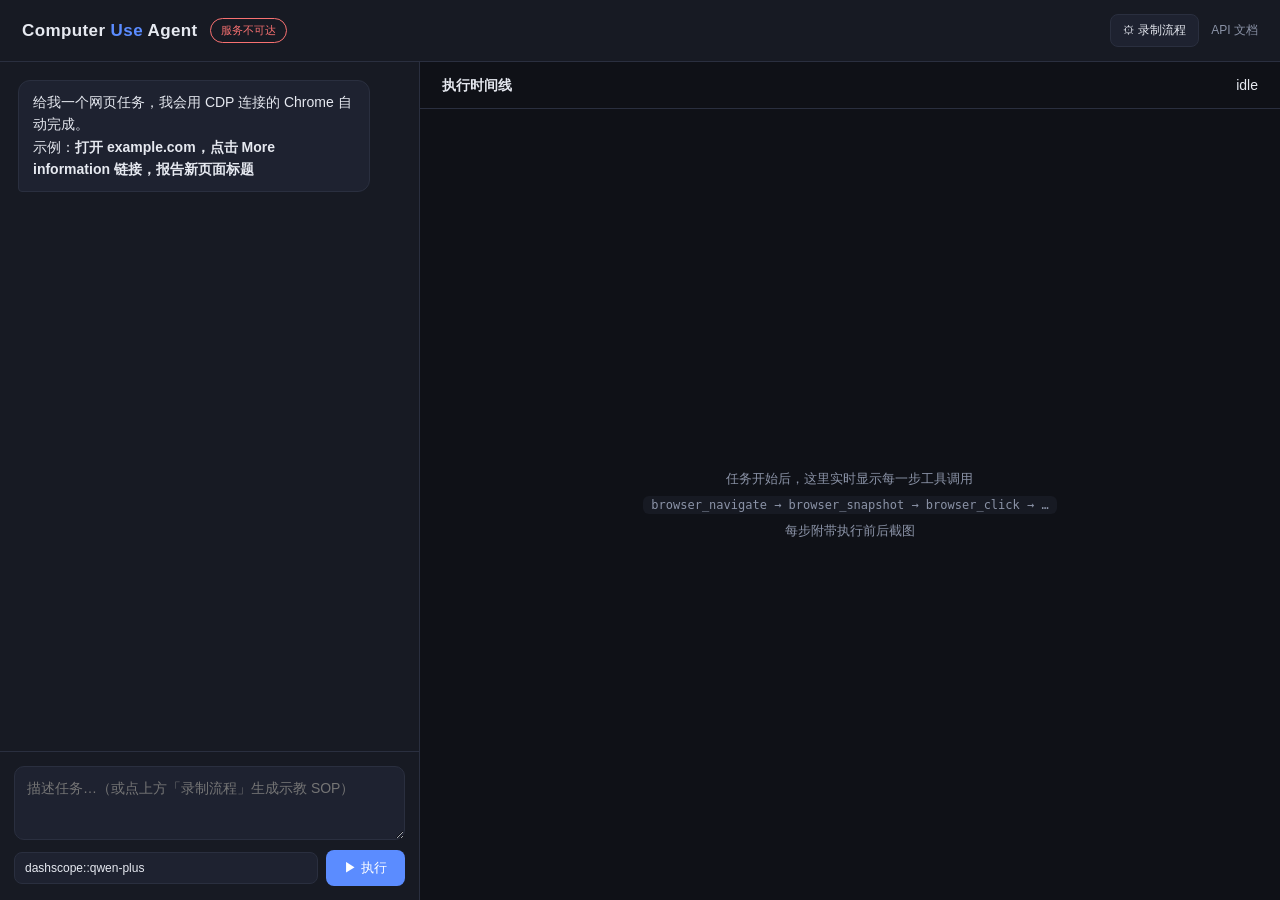
==== server/cua_server/web/index.html @ bc48dbda "refactor: standalone product — own server package, web console, zero platform coupling - server/: ne" ====
<!DOCTYPE html>
<html lang="zh-CN">
<head>
<meta charset="UTF-8">
<meta name="viewport" content="width=device-width, initial-scale=1.0">
<title>Computer Use Agent</title>
<style>
:root{
  --bg:#0f1117;--panel:#171a23;--panel2:#1e2230;--border:#2a2f3f;
  --text:#e6e9f0;--muted:#8b93a7;--accent:#5b8cff;--accent2:#8b5cf6;
  --ok:#34d399;--warn:#fbbf24;--err:#f87171;
}
*{box-sizing:border-box;margin:0;padding:0}
body{background:var(--bg);color:var(--text);font:14px/1.6 -apple-system,"Segoe UI","Microsoft YaHei",sans-serif;height:100vh;display:flex;flex-direction:column}
header{display:flex;align-items:center;gap:12px;padding:14px 22px;border-bottom:1px solid var(--border);background:var(--panel)}
header .logo{font-size:17px;font-weight:700;letter-spacing:.4px}
header .logo b{color:var(--accent)}
header .pill{font-size:11px;padding:3px 10px;border-radius:99px;border:1px solid var(--border);color:var(--muted)}
header .pill.ok{color:var(--ok);border-color:var(--ok)}
header .pill.err{color:var(--err);border-color:var(--err)}
header .spacer{flex:1}
header a{color:var(--muted);font-size:12px;text-decoration:none}
header a:hover{color:var(--text)}
main{flex:1;display:flex;min-height:0}
/* 左：会话 */
.chat{width:420px;min-width:340px;border-right:1px solid var(--border);display:flex;flex-direction:column;background:var(--panel)}
.chat .msgs{flex:1;overflow-y:auto;padding:18px;display:flex;flex-direction:column;gap:12px}
.msg{max-width:92%;padding:10px 14px;border-radius:12px;white-space:pre-wrap;word-break:break-word}
.msg.user{align-self:flex-end;background:var(--accent);color:#fff;border-bottom-right-radius:4px}
.msg.agent{align-self:flex-start;background:var(--panel2);border:1px solid var(--border);border-bottom-left-radius:4px}
.msg.state{align-self:center;font-size:11px;color:var(--muted);padding:2px 10px;background:var(--bg);border-radius:99px}
.msg.state.executing{color:var(--accent)} .msg.state.succeeded{color:var(--ok)}
.msg.state.failed,.msg.state.cancelled{color:var(--err)}
.chat .composer{border-top:1px solid var(--border);padding:14px;display:flex;flex-direction:column;gap:10px}
.chat textarea{width:100%;min-height:74px;resize:vertical;background:var(--panel2);border:1px solid var(--border);border-radius:10px;color:var(--text);padding:10px 12px;font:inherit}
.chat textarea:focus{outline:1px solid var(--accent)}
.chat .row{display:flex;gap:8px;align-items:center}
.chat input{flex:1;background:var(--panel2);border:1px solid var(--border);border-radius:8px;color:var(--text);padding:8px 10px;font-size:12px}
button.primary{background:var(--accent);color:#fff;border:none;border-radius:8px;padding:9px 18px;font:600 13px inherit;cursor:pointer}
button.primary:disabled{opacity:.45;cursor:not-allowed}
button.ghost{background:transparent;color:var(--err);border:1px solid var(--err);border-radius:8px;padding:8px 14px;font:600 12px inherit;cursor:pointer;display:none}
/* 右：执行时间线 */
.steps{flex:1;display:flex;flex-direction:column;min-width:0;background:var(--bg)}
.steps .head{padding:12px 22px;border-bottom:1px solid var(--border);display:flex;align-items:center;gap:14px}
.steps .head h2{font-size:14px;font-weight:600}
.steps .head .taskid{font-size:11px;color:var(--muted);font-family:ui-monospace,monospace}
.timeline{flex:1;overflow-y:auto;padding:18px 22px;display:flex;flex-direction:column;gap:10px}
.step{display:flex;gap:12px;background:var(--panel);border:1px solid var(--border);border-radius:10px;padding:12px 14px;animation:fadeIn .25s}
@keyframes fadeIn{from{opacity:0;transform:translateY(4px)}to{opacity:1;transform:none}}
.step .n{width:26px;height:26px;flex:none;border-radius:50%;background:var(--panel2);border:1px solid var(--border);display:grid;place-items:center;font-size:11px;color:var(--muted)}
.step.running .n{border-color:var(--accent);color:var(--accent)}
.step.success .n{border-color:var(--ok);color:var(--ok)}
.step.error .n{border-color:var(--err);color:var(--err)}
.step .body{flex:1;min-width:0}
.step .t{font:600 13px ui-monospace,monospace;color:var(--text)}
.step .p{font:11px ui-monospace,monospace;color:var(--muted);margin-top:3px;white-space:pre-wrap;word-break:break-all}
.step .r{font-size:12px;color:var(--muted);margin-top:5px;max-height:120px;overflow-y:auto;white-space:pre-wrap;word-break:break-word}
.step img{margin-top:8px;max-width:100%;border-radius:8px;border:1px solid var(--border)}
.empty{margin:auto;color:var(--muted);font-size:13px;text-align:center;line-height:2}
.empty code{background:var(--panel);padding:2px 8px;border-radius:6px;font-size:12px}
/* 录制器弹层 */
dialog{background:var(--panel);color:var(--text);border:1px solid var(--border);border-radius:14px;padding:22px;width:min(560px,92vw)}
dialog::backdrop{background:rgba(0,0,0,.55)}
dialog h3{font-size:15px;margin-bottom:6px}
dialog p.hint{font-size:12px;color:var(--muted);margin-bottom:14px;line-height:1.7}
.rec-step{display:flex;gap:8px;margin-bottom:8px}
.rec-step input{flex:1;background:var(--panel2);border:1px solid var(--border);border-radius:8px;color:var(--text);padding:8px 10px;font:12px ui-monospace,monospace}
.rec-step .sel{width:110px;flex:none}
dialog .acts{display:flex;gap:8px;margin-top:14px;justify-content:flex-end}
button.mini{background:var(--panel2);border:1px solid var(--border);color:var(--text);border-radius:8px;padding:7px 12px;font-size:12px;cursor:pointer}
button.mini:hover{border-color:var(--accent)}
</style>
</head>
<body>
<header>
  <span class="logo">Computer <b>Use</b> Agent</span>
  <span class="pill" id="browserPill">浏览器检测中…</span>
  <span class="spacer"></span>
  <button class="mini" onclick="recDlg.showModal()">⚙︎ 录制流程</button>
  <a href="/docs" target="_blank">API 文档</a>
</header>
<main>
  <section class="chat">
    <div class="msgs" id="msgs">
      <div class="msg agent">给我一个网页任务，我会用 CDP 连接的 Chrome 自动完成。<br>示例：<b>打开 example.com，点击 More information 链接，报告新页面标题</b></div>
    </div>
    <div class="composer">
      <textarea id="goal" placeholder="描述任务…（或点上方「录制流程」生成示教 SOP）"></textarea>
      <div class="row">
        <input id="modelKey" placeholder="模型 key，如 dashscope::qwen-plus" value="dashscope::qwen-plus">
        <button class="primary" id="goBtn" onclick="runTask()">▶ 执行</button>
        <button class="ghost" id="cancelBtn" onclick="cancelTask()">■ 取消</button>
      </div>
    </div>
  </section>
  <section class="steps">
    <div class="head">
      <h2>执行时间线</h2>
      <span class="taskid" id="taskId"></span>
      <span class="spacer" style="flex:1"></span>
      <span class="pill" id="statePill">idle</span>
    </div>
    <div class="timeline" id="timeline">
      <div class="empty">任务开始后，这里实时显示每一步工具调用<br><code>browser_navigate → browser_snapshot → browser_click → …</code><br>每步附带执行前后截图</div>
    </div>
  </section>
</main>

<dialog id="recDlg">
  <h3>录制流程 → 生成示教 SOP</h3>
  <p class="hint">把你在页面上要做的操作按顺序登记为步骤（动作 + 目标选择器 + 填写内容）。生成后作为示教步骤注入任务，agent 将按顺序执行，元素找不到时会用 snapshot 重新定位。</p>
  <div id="recSteps">
    <div class="rec-step">
      <input class="sel" value="click"  placeholder="动作">
      <input placeholder="选择器或描述，如 #kw / 「More information」链接">
      <input placeholder="填写内容（可选）">
    </div>
  </div>
  <div style="text-align:left"><button class="mini" onclick="addRecStep()">＋ 加一步</button></div>
  <div class="acts">
    <button class="mini" onclick="recDlg.close()">取消</button>
    <button class="primary" onclick="genSop()">生成 SOP 填入任务</button>
  </div>
</dialog>

<script>
const $ = id => document.getElementById(id);
const API = '';  // 同源
let currentTask = null, evtSource = null, stepNo = 0;

// ── 健康检查 ──
fetch('/health').then(r=>r.json()).then(h=>{
  const pill=$('browserPill');
  if(h.browser?.ok){pill.textContent='Chrome CDP 已连接 · '+h.browser.pages+' 页';pill.className='pill ok'}
  else{pill.textContent='Chrome CDP 未连接 ('+(h.browser?.error||'no CDP_URL')+')';pill.className='pill err'}
}).catch(()=>{ $('browserPill').textContent='服务不可达';$('browserPill').className='pill err' });

// ── 消息区 ──
function addMsg(cls, text){
  const d=document.createElement('div');d.className='msg '+cls;d.textContent=text;
  $('msgs').appendChild(d);$('msgs').scrollTop=1e9;return d;
}
// ── 时间线 ──
function addStep(state, tool, params, result, shotBefore, shotAfter){
  if(stepNo===0) $('timeline').innerHTML='';
  stepNo++;
  const d=document.createElement('div');d.className='step '+state;
  let html=`<div class="n">${stepNo}</div><div class="body"><div class="t">${tool}</div>`;
  if(params) html+=`<div class="p">${esc(params)}</div>`;
  if(result) html+=`<div class="r">${esc(result).slice(0,600)}</div>`;
  if(shotAfter) html+=`<img src="data:image/png;base64,${shotAfter}">`;
  html+='</div>';d.innerHTML=html;
  $('timeline').appendChild(d);$('timeline').scrollTop=1e9;
}
const esc = s => String(s??'').replace(/[&<>]/g, c=>({'&':'&amp;','<':'&lt;','>':'&gt;'}[c]));

// ── 执行任务 ──
async function runTask(){
  const message=$('goal').value.trim();
  if(!message) return;
  const model=$('modelKey').value.trim()||'dashscope::qwen-plus';
  addMsg('user',message);$('goal').value='';
  $('goBtn').disabled=true;$('cancelBtn').style.display='inline-block';
  $('timeline').innerHTML='';stepNo=0;$('taskId').textContent='';
  setState('queued');

  const resp=await fetch('/api/tasks',{method:'POST',headers:{'Content-Type':'application/json'},
    body:JSON.stringify({message,model})});
  if(!resp.ok||!resp.body){ addMsg('agent','创建任务失败: '+resp.status);reset();return; }

  currentTask=(await fetch('/api/tasks',{method:'POST',headers:{'Content-Type':'application/json'},body:JSON.stringify({message,model})}));
  // SSE 消费
  const reader=resp.body.getReader();const dec=new TextDecoder();let buf='';
  while(true){
    const {done,value}=await reader.read();if(done)break;
    buf+=dec.decode(value,{stream:true});
    let i;while((i=buf.indexOf('\n'))>=0){
      const line=buf.slice(0,i).trim();buf=buf.slice(i+1);
      if(!line)continue;
      let ev;try{ev=JSON.parse(line)}catch{continue}
      handleEvent(ev);
    }
  }
  reset();
}
function handleEvent(ev){
  switch(ev.type){
    case 'state':
      setState(ev.state);$('taskId').textContent=ev.task_id||'';
      addMsg('state '+ev.state, {queued:'任务排队',planning:'规划中…',executing:'执行中…',
        waiting_user:'等待用户确认',succeeded:'✅ 完成',failed:'❌ 失败',cancelled:'已取消'}[ev.state]||ev.state);
      if(ev.state==='succeeded'||ev.state==='failed'||ev.state==='cancelled') reset(true);
      break;
    case 'tool_start': addStep('running',ev.name||ev.tool_name||'',ev.args||ev.params||'');break;
    case 'tool_end':{
      const ok=(ev.status||'success')!=='error';
      addStep(ok?'success':'error',ev.name||ev.tool_name||'',null,
        ev.result||ev.error||'', null, ev.screenshot);
      break;}
    case 'thinking': break;
    case 'result':
      if(ev.response) addMsg('agent',ev.response);
      if(ev.screenshot) addStep('success','final screenshot',null,null,null,ev.screenshot);
      break;
    case 'error':
      addMsg('agent','⚠ '+ (ev.error||'未知错误'));break;
  }
}
function setState(s){$('statePill').textContent=s}
function reset(keep){
  $('goBtn').disabled=false;
  if(!keep) $('cancelBtn').style.display='none';
  currentTask=null;
}
async function cancelTask(){
  if(!$('taskId').textContent)return;
  await fetch(`/api/tasks/${$('taskId').textContent}/cancel`,{method:'POST'});
  addMsg('state','取消请求已发送');
}

// ── 录制器 ──
function addRecStep(){
  const d=document.createElement('div');d.className='rec-step';
  d.innerHTML=`<input class="sel" value="click" placeholder="动作"><input placeholder="选择器或描述"><input placeholder="填写内容（可选）">`;
  $('recSteps').appendChild(d);
}
function genSop(){
  const steps=[...$('recSteps').querySelectorAll('.rec-step')]
    .map(r=>[...r.querySelectorAll('input')].map(i=>i.value.trim()))
    .filter(([a])=>a);
  if(!steps.length){recDlg.close();return}
  const lines=steps.map(([a,t,v],i)=>{
    let s=`${i+1}. ${a==='click'?'点击':a==='type'?'在输入框填入':a==='goto'?'打开页面':a}「${t}」`;
    if(v) s+=`：${v}`;
    if(t&&t.startsWith('#')||t&&t.startsWith('.')) s+=`（选择器 ${t}）`;
    return s;
  });
  $('goal').value=`【示教的操作步骤】\n${lines.join('\n')}\n\n请严格按以上步骤操作网页完成任务。`;
  recDlg.close();
}
</script>
</body>
</html>
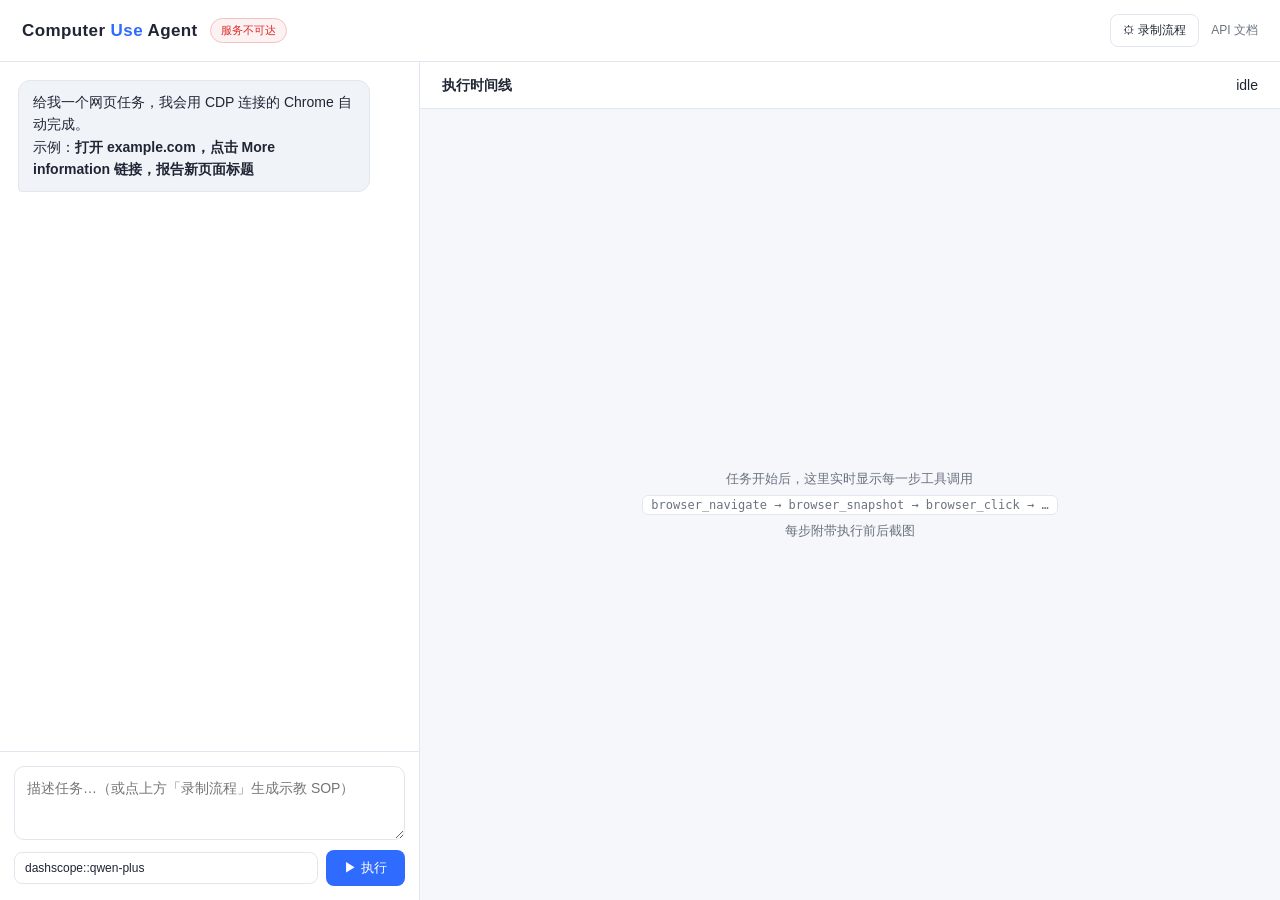
==== commit f39108ec: "fix: web console light theme + ignore chrome shot profiles" ====
--- a/server/cua_server/web/index.html
+++ b/server/cua_server/web/index.html
@@ -6,21 +6,22 @@
 <title>Computer Use Agent</title>
 <style>
 :root{
-  --bg:#0f1117;--panel:#171a23;--panel2:#1e2230;--border:#2a2f3f;
-  --text:#e6e9f0;--muted:#8b93a7;--accent:#5b8cff;--accent2:#8b5cf6;
-  --ok:#34d399;--warn:#fbbf24;--err:#f87171;
+  --bg:#f5f7fa;--panel:#ffffff;--panel2:#f0f3f8;--border:#e2e6ee;
+  --text:#1f2533;--muted:#6b7280;--accent:#2f6bff;--accent2:#7c5cf6;
+  --ok:#16a34a;--warn:#d97706;--err:#dc2626;
+  --shadow:0 1px 3px rgba(16,24,40,.06),0 1px 2px rgba(16,24,40,.04);
 }
 *{box-sizing:border-box;margin:0;padding:0}
 body{background:var(--bg);color:var(--text);font:14px/1.6 -apple-system,"Segoe UI","Microsoft YaHei",sans-serif;height:100vh;display:flex;flex-direction:column}
 header{display:flex;align-items:center;gap:12px;padding:14px 22px;border-bottom:1px solid var(--border);background:var(--panel)}
 header .logo{font-size:17px;font-weight:700;letter-spacing:.4px}
 header .logo b{color:var(--accent)}
-header .pill{font-size:11px;padding:3px 10px;border-radius:99px;border:1px solid var(--border);color:var(--muted)}
-header .pill.ok{color:var(--ok);border-color:var(--ok)}
-header .pill.err{color:var(--err);border-color:var(--err)}
+header .pill{font-size:11px;padding:3px 10px;border-radius:99px;border:1px solid var(--border);color:var(--muted);background:var(--panel2)}
+header .pill.ok{color:var(--ok);border-color:#a7d9ba;background:#effaf3}
+header .pill.err{color:var(--err);border-color:#f3c2c2;background:#fdf2f2}
 header .spacer{flex:1}
 header a{color:var(--muted);font-size:12px;text-decoration:none}
-header a:hover{color:var(--text)}
+header a:hover{color:var(--accent)}
 main{flex:1;display:flex;min-height:0}
 /* 左：会话 */
 .chat{width:420px;min-width:340px;border-right:1px solid var(--border);display:flex;flex-direction:column;background:var(--panel)}
@@ -28,47 +29,52 @@
 .msg{max-width:92%;padding:10px 14px;border-radius:12px;white-space:pre-wrap;word-break:break-word}
 .msg.user{align-self:flex-end;background:var(--accent);color:#fff;border-bottom-right-radius:4px}
 .msg.agent{align-self:flex-start;background:var(--panel2);border:1px solid var(--border);border-bottom-left-radius:4px}
-.msg.state{align-self:center;font-size:11px;color:var(--muted);padding:2px 10px;background:var(--bg);border-radius:99px}
-.msg.state.executing{color:var(--accent)} .msg.state.succeeded{color:var(--ok)}
-.msg.state.failed,.msg.state.cancelled{color:var(--err)}
-.chat .composer{border-top:1px solid var(--border);padding:14px;display:flex;flex-direction:column;gap:10px}
-.chat textarea{width:100%;min-height:74px;resize:vertical;background:var(--panel2);border:1px solid var(--border);border-radius:10px;color:var(--text);padding:10px 12px;font:inherit}
-.chat textarea:focus{outline:1px solid var(--accent)}
+.msg.state{align-self:center;font-size:11px;color:var(--muted);padding:2px 10px;background:var(--panel2);border:1px solid var(--border);border-radius:99px}
+.msg.state.executing{color:var(--accent);border-color:#bccdfb;background:#eef3ff}
+.msg.state.succeeded{color:var(--ok);border-color:#a7d9ba;background:#effaf3}
+.msg.state.failed,.msg.state.cancelled{color:var(--err);border-color:#f3c2c2;background:#fdf2f2}
+.chat .composer{border-top:1px solid var(--border);padding:14px;display:flex;flex-direction:column;gap:10px;background:var(--panel)}
+.chat textarea{width:100%;min-height:74px;resize:vertical;background:#fff;border:1px solid var(--border);border-radius:10px;color:var(--text);padding:10px 12px;font:inherit}
+.chat textarea:focus{outline:2px solid #bfd2ff;border-color:var(--accent)}
 .chat .row{display:flex;gap:8px;align-items:center}
-.chat input{flex:1;background:var(--panel2);border:1px solid var(--border);border-radius:8px;color:var(--text);padding:8px 10px;font-size:12px}
+.chat input{flex:1;background:#fff;border:1px solid var(--border);border-radius:8px;color:var(--text);padding:8px 10px;font-size:12px}
+.chat input:focus{outline:2px solid #bfd2ff;border-color:var(--accent)}
 button.primary{background:var(--accent);color:#fff;border:none;border-radius:8px;padding:9px 18px;font:600 13px inherit;cursor:pointer}
+button.primary:hover{background:#2457d6}
 button.primary:disabled{opacity:.45;cursor:not-allowed}
 button.ghost{background:transparent;color:var(--err);border:1px solid var(--err);border-radius:8px;padding:8px 14px;font:600 12px inherit;cursor:pointer;display:none}
+button.ghost:hover{background:#fdf2f2}
 /* 右：执行时间线 */
 .steps{flex:1;display:flex;flex-direction:column;min-width:0;background:var(--bg)}
-.steps .head{padding:12px 22px;border-bottom:1px solid var(--border);display:flex;align-items:center;gap:14px}
+.steps .head{padding:12px 22px;border-bottom:1px solid var(--border);display:flex;align-items:center;gap:14px;background:var(--panel)}
 .steps .head h2{font-size:14px;font-weight:600}
 .steps .head .taskid{font-size:11px;color:var(--muted);font-family:ui-monospace,monospace}
 .timeline{flex:1;overflow-y:auto;padding:18px 22px;display:flex;flex-direction:column;gap:10px}
-.step{display:flex;gap:12px;background:var(--panel);border:1px solid var(--border);border-radius:10px;padding:12px 14px;animation:fadeIn .25s}
+.step{display:flex;gap:12px;background:var(--panel);border:1px solid var(--border);border-radius:10px;padding:12px 14px;box-shadow:var(--shadow);animation:fadeIn .25s}
 @keyframes fadeIn{from{opacity:0;transform:translateY(4px)}to{opacity:1;transform:none}}
 .step .n{width:26px;height:26px;flex:none;border-radius:50%;background:var(--panel2);border:1px solid var(--border);display:grid;place-items:center;font-size:11px;color:var(--muted)}
-.step.running .n{border-color:var(--accent);color:var(--accent)}
-.step.success .n{border-color:var(--ok);color:var(--ok)}
-.step.error .n{border-color:var(--err);color:var(--err)}
+.step.running .n{border-color:var(--accent);color:var(--accent);background:#eef3ff}
+.step.success .n{border-color:#a7d9ba;color:var(--ok);background:#effaf3}
+.step.error .n{border-color:#f3c2c2;color:var(--err);background:#fdf2f2}
 .step .body{flex:1;min-width:0}
 .step .t{font:600 13px ui-monospace,monospace;color:var(--text)}
-.step .p{font:11px ui-monospace,monospace;color:var(--muted);margin-top:3px;white-space:pre-wrap;word-break:break-all}
+.step .p{font:11px ui-monospace,monospace;color:var(--muted);margin-top:3px;white-space:pre-wrap;word-break:break-all;background:var(--panel2);border-radius:6px;padding:4px 8px;display:inline-block}
 .step .r{font-size:12px;color:var(--muted);margin-top:5px;max-height:120px;overflow-y:auto;white-space:pre-wrap;word-break:break-word}
 .step img{margin-top:8px;max-width:100%;border-radius:8px;border:1px solid var(--border)}
 .empty{margin:auto;color:var(--muted);font-size:13px;text-align:center;line-height:2}
-.empty code{background:var(--panel);padding:2px 8px;border-radius:6px;font-size:12px}
+.empty code{background:var(--panel);border:1px solid var(--border);padding:2px 8px;border-radius:6px;font-size:12px}
 /* 录制器弹层 */
-dialog{background:var(--panel);color:var(--text);border:1px solid var(--border);border-radius:14px;padding:22px;width:min(560px,92vw)}
-dialog::backdrop{background:rgba(0,0,0,.55)}
+dialog{background:var(--panel);color:var(--text);border:1px solid var(--border);border-radius:14px;padding:22px;width:min(560px,92vw);box-shadow:0 10px 40px rgba(16,24,40,.16)}
+dialog::backdrop{background:rgba(31,37,51,.35)}
 dialog h3{font-size:15px;margin-bottom:6px}
 dialog p.hint{font-size:12px;color:var(--muted);margin-bottom:14px;line-height:1.7}
 .rec-step{display:flex;gap:8px;margin-bottom:8px}
-.rec-step input{flex:1;background:var(--panel2);border:1px solid var(--border);border-radius:8px;color:var(--text);padding:8px 10px;font:12px ui-monospace,monospace}
+.rec-step input{flex:1;background:#fff;border:1px solid var(--border);border-radius:8px;color:var(--text);padding:8px 10px;font:12px ui-monospace,monospace}
+.rec-step input:focus{outline:2px solid #bfd2ff;border-color:var(--accent)}
 .rec-step .sel{width:110px;flex:none}
 dialog .acts{display:flex;gap:8px;margin-top:14px;justify-content:flex-end}
-button.mini{background:var(--panel2);border:1px solid var(--border);color:var(--text);border-radius:8px;padding:7px 12px;font-size:12px;cursor:pointer}
-button.mini:hover{border-color:var(--accent)}
+button.mini{background:#fff;border:1px solid var(--border);color:var(--text);border-radius:8px;padding:7px 12px;font-size:12px;cursor:pointer}
+button.mini:hover{border-color:var(--accent);color:var(--accent)}
 </style>
 </head>
 <body>
@@ -168,7 +174,6 @@
     body:JSON.stringify({message,model})});
   if(!resp.ok||!resp.body){ addMsg('agent','创建任务失败: '+resp.status);reset();return; }
 
-  currentTask=(await fetch('/api/tasks',{method:'POST',headers:{'Content-Type':'application/json'},body:JSON.stringify({message,model})}));
   // SSE 消费
   const reader=resp.body.getReader();const dec=new TextDecoder();let buf='';
   while(true){
